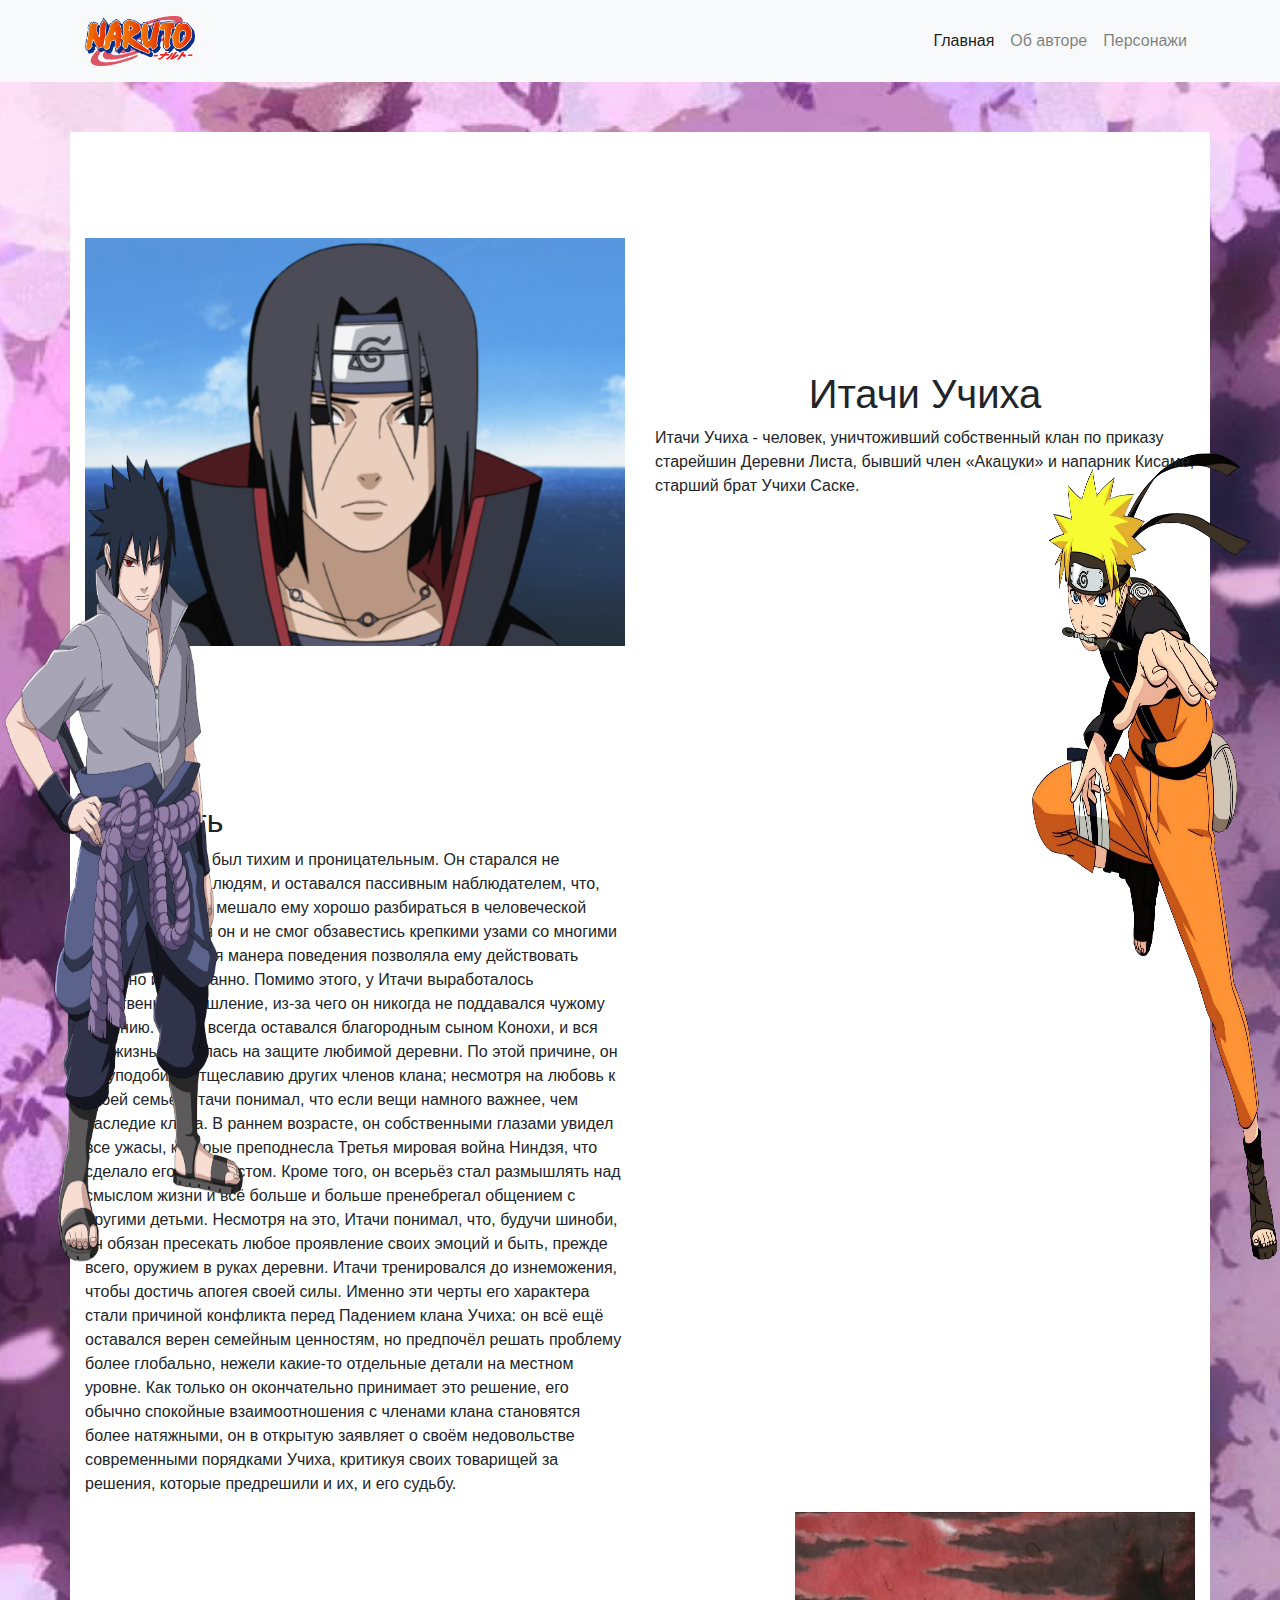
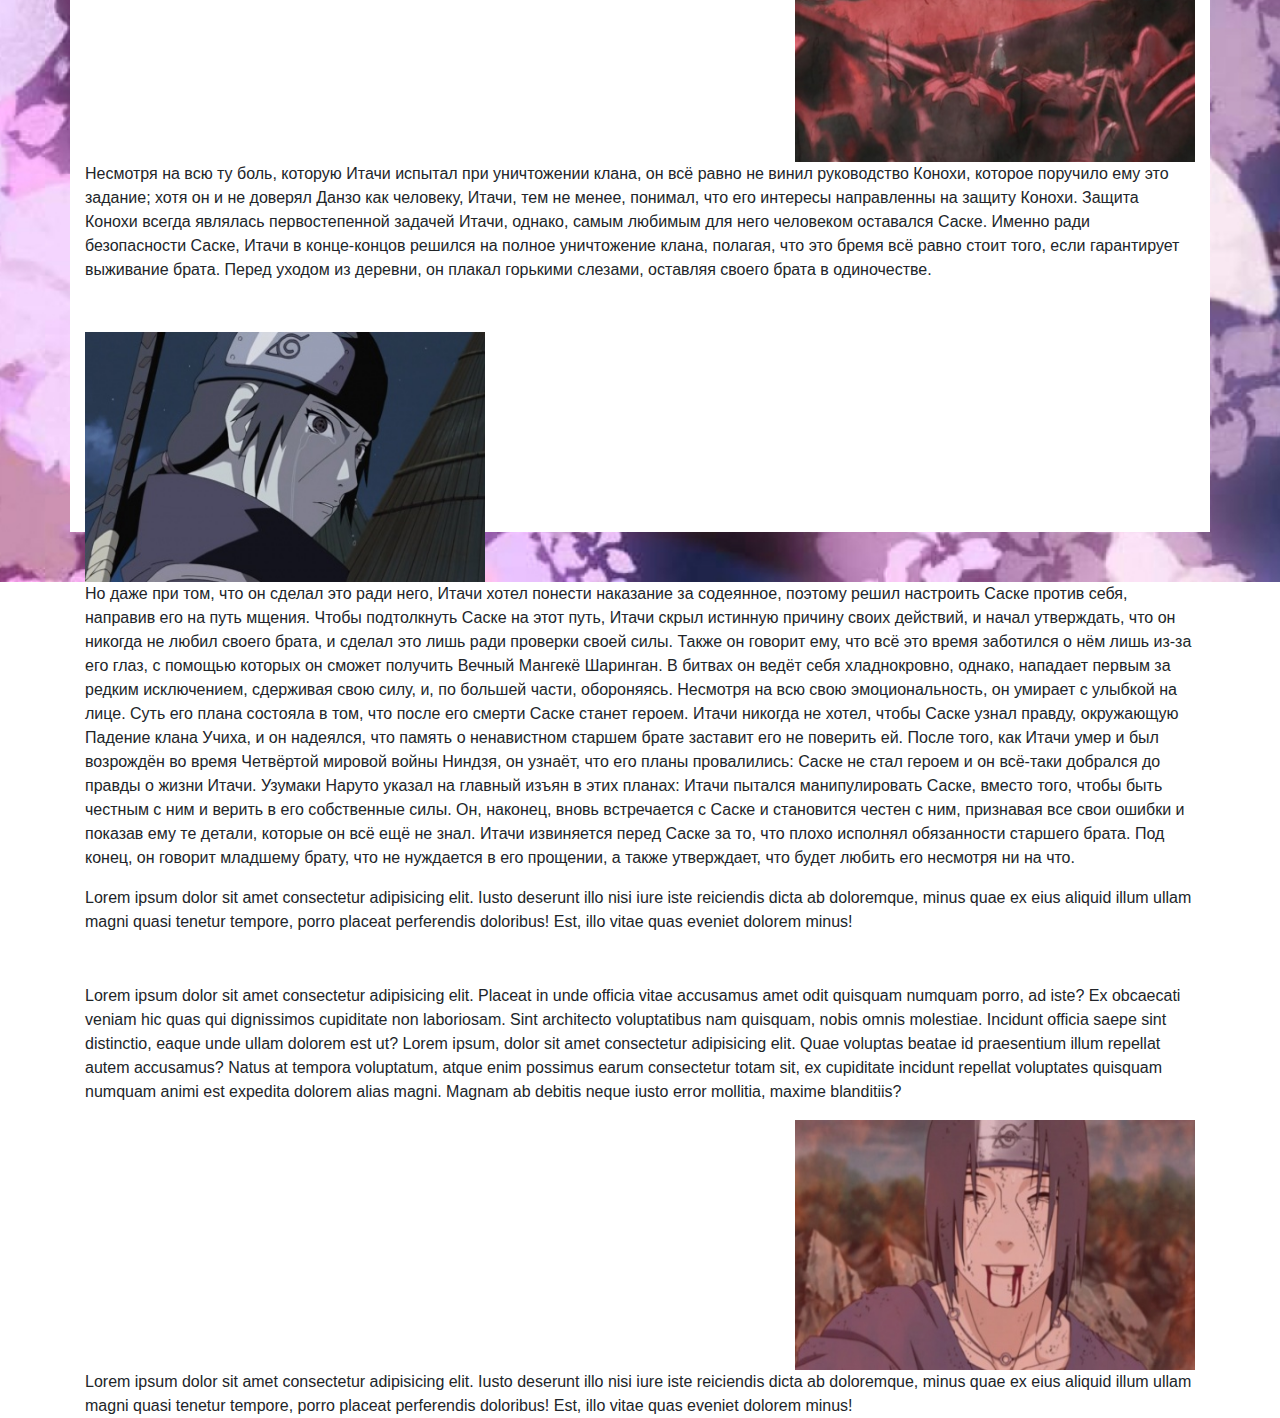
==== itachi.html @ d4781fd3 "Kira" ====
<!DOCTYPE html>
<html lang="ru">
<head>
    <meta charset="UTF-8">
    <meta name="viewport" content="width=device-width, initial-scale=1.0">
    <title>Главная</title>

    <link rel="stylesheet" type="text/css" href="slick/slick/slick.css"/>
    <link rel="stylesheet" type="text/css" href="slick/slick/slick-theme.css"/>
    <link rel="stylesheet" href="bootstrap/css/bootstrap-grid.min.css">
    <link rel="stylesheet" href="bootstrap/css/bootstrap-reboot.min.css">
    <link rel="stylesheet" href="bootstrap/css/bootstrap.min.css">
    <link rel="stylesheet" href="style/css/style.css">

</head>
<body>

  <nav class="navbar navbar-expand-lg navbar-light bg-light">
    <div class="collapse container navbar-collapse" id="navbarText">

      <span class="navbar-text">
        <img src="img/logo.png" alt="" class="logo">
      </span>

      <ul class="navbar-nav">
        <li class="nav-item active">
          <a class="nav-link" href="index.html">Главная<span class="sr-only">(current)</span></a>
        </li>
        <li class="nav-item"> 
          <a class="nav-link" href="kira.html">Об авторе</a>
        </li>
        <li class="nav-item">
          <a class="nav-link" href="index.html#heroes">Персонажи</a>
        </li>
      </ul>
    </div>
  </nav>
      <div class="main">

        <img class='hero__saske' src="img/saske.png" alt="">
        <img class='hero__naruto' src="img/naruto.png" alt="">
        <div class="container about">
            <div class="row">
                <div class="col-6 about__content">
                    <img class='about__pic' src="img/itachi.png" alt="">
                </div>
                <div class="col-6">
                    <div class="about__content">
                        <h1 class='content__name'> Итачи Учиха </h1>
                        <p class="about__paragraph">
                            Итачи Учиха - человек, уничтоживший собственный клан по приказу старейшин Деревни Листа, бывший член «Акацуки» и напарник Кисаме, старший брат Учихи Саске.
                        </p>
                    </div>
                </div>
            </div>


                   <div style='margin-top: 50px;' class="row">
                       <div class="col-6">
                           <h2 class='about__subtitle'>Личность</h2>
                           <p>С детства Итачи был тихим и проницательным. Он старался не привязываться к людям, и оставался пассивным наблюдателем, что, тем не менее, не мешало ему хорошо разбираться в человеческой психологии. Хотя он и не смог обзавестись крепкими узами со многими людьми, подобная манера поведения позволяла ему действовать разумно и обдуманно. Помимо этого, у Итачи выработалось собственное мышление, из-за чего он никогда не поддавался чужому влиянию. Итачи всегда оставался благородным сыном Конохи, и вся его жизнь строилась на защите любимой деревни. По этой причине, он не уподобился тщеславию других членов клана; несмотря на любовь к своей семье, Итачи понимал, что если вещи намного важнее, чем наследие клана. В раннем возрасте, он собственными глазами увидел все ужасы, которые преподнесла Третья мировая война Ниндзя, что сделало его пацифистом. Кроме того, он всерьёз стал размышлять над смыслом жизни и всё больше и больше пренебрегал общением с другими детьми.

                            Несмотря на это, Итачи понимал, что, будучи шиноби, он обязан пресекать любое проявление своих эмоций и быть, прежде всего, оружием в руках деревни. Итачи тренировался до изнеможения, чтобы достичь апогея своей силы. Именно эти черты его характера стали причиной конфликта перед Падением клана Учиха: он всё ещё оставался верен семейным ценностям, но предпочёл решать проблему более глобально, нежели какие-то отдельные детали на местном уровне. Как только он окончательно принимает это решение, его обычно спокойные взаимоотношения с членами клана становятся более натяжными, он в открытую заявляет о своём недовольстве современными порядками Учиха, критикуя своих товарищей за решения, которые предрешили и их, и его судьбу.</p></div>
                       <div class=".col-lg-6 col-12 pic_right"><img class='paragraph__pic' src="img/verysmall-itachi.jpg" alt=""></div>
                   </div>
                   <p>Несмотря на всю ту боль, которую Итачи испытал при уничтожении клана, он всё равно не винил руководство Конохи, которое поручило ему это задание; хотя он и не доверял Данзо как человеку, Итачи, тем не менее, понимал, что его интересы направленны на защиту Конохи. Защита Конохи всегда являлась первостепенной задачей Итачи, однако, самым любимым для него человеком оставался Саске. Именно ради безопасности Саске, Итачи в конце-концов решился на полное уничтожение клана, полагая, что это бремя всё равно стоит того, если гарантирует выживание брата. Перед уходом из деревни, он плакал горькими слезами, оставляя своего брата в одиночестве.</p>

                   <div style='margin-top: 50px;' class="row">
                    <div class=".col-lg-6 col-12 pic_left"><img class='paragraph__pic' src="img/small-itachi.jpg" alt=""></div>
                    <div class=".col-lg-6 col-12">
                        <p>Но даже при том, что он сделал это ради него, Итачи хотел понести наказание за содеянное, поэтому решил настроить Саске против себя, направив его на путь мщения. Чтобы подтолкнуть Саске на этот путь, Итачи скрыл истинную причину своих действий, и начал утверждать, что он никогда не любил своего брата, и сделал это лишь ради проверки своей силы. Также он говорит ему, что всё это время заботился о нём лишь из-за его глаз, с помощью которых он сможет получить Вечный Мангекё Шаринган. В битвах он ведёт себя хладнокровно, однако, нападает первым за редким исключением, сдерживая свою силу, и, по большей части, обороняясь. Несмотря на всю свою эмоциональность, он умирает с улыбкой на лице.

                          Суть его плана состояла в том, что после его смерти Саске станет героем. Итачи никогда не хотел, чтобы Саске узнал правду, окружающую Падение клана Учиха, и он надеялся, что память о ненавистном старшем брате заставит его не поверить ей.
                          
                          После того, как Итачи умер и был возрождён во время Четвёртой мировой войны Ниндзя, он узнаёт, что его планы провалились: Саске не стал героем и он всё-таки добрался до правды о жизни Итачи. Узумаки Наруто указал на главный изъян в этих планах: Итачи пытался манипулировать Саске, вместо того, чтобы быть честным с ним и верить в его собственные силы. Он, наконец, вновь встречается с Саске и становится честен с ним, признавая все свои ошибки и показав ему те детали, которые он всё ещё не знал. Итачи извиняется перед Саске за то, что плохо исполнял обязанности старшего брата. Под конец, он говорит младшему брату, что не нуждается в его прощении, а также утверждает, что будет любить его несмотря ни на что.</p></div>
                </div>
                <p>Lorem ipsum dolor sit amet consectetur adipisicing elit. Iusto deserunt illo nisi iure iste reiciendis dicta ab doloremque, minus quae ex eius aliquid illum ullam magni quasi tenetur tempore, porro placeat perferendis doloribus! Est, illo vitae quas eveniet dolorem minus!</p>

                <div style='margin-top: 50px;' class="row">
                    <div class=".col-lg-6 col-12">
                        <p>Lorem ipsum dolor sit amet consectetur adipisicing elit. Placeat in unde officia vitae accusamus amet odit quisquam numquam porro, ad iste? Ex obcaecati veniam hic quas qui dignissimos cupiditate non laboriosam. Sint architecto voluptatibus nam quisquam, nobis omnis molestiae. Incidunt officia saepe sint distinctio, eaque unde ullam dolorem est ut? Lorem ipsum, dolor sit amet consectetur adipisicing elit. Quae voluptas beatae id praesentium illum repellat autem accusamus? Natus at tempora voluptatum, atque enim possimus earum consectetur totam sit, ex cupiditate incidunt repellat voluptates quisquam numquam animi est expedita dolorem alias magni. Magnam ab debitis neque iusto error mollitia, maxime blanditiis?</p></div>
                    <div class=".col-lg-6 col-12 pic_right"><img class='paragraph__pic' src="img/sad-itachi.jpg" alt=""></div>
                </div>
                <p>Lorem ipsum dolor sit amet consectetur adipisicing elit. Iusto deserunt illo nisi iure iste reiciendis dicta ab doloremque, minus quae ex eius aliquid illum ullam magni quasi tenetur tempore, porro placeat perferendis doloribus! Est, illo vitae quas eveniet dolorem minus!</p>

        </div>

      </div>
    


    <script src="https://code.jquery.com/jquery-3.5.1.slim.min.js" integrity="sha384-DfXdz2htPH0lsSSs5nCTpuj/zy4C+OGpamoFVy38MVBnE+IbbVYUew+OrCXaRkfj" crossorigin="anonymous"></script>
    <script src="https://cdn.jsdelivr.net/npm/popper.js@1.16.0/dist/umd/popper.min.js" integrity="sha384-Q6E9RHvbIyZFJoft+2mJbHaEWldlvI9IOYy5n3zV9zzTtmI3UksdQRVvoxMfooAo" crossorigin="anonymous"></script>
    <script src="https://stackpath.bootstrapcdn.com/bootstrap/4.5.0/js/bootstrap.min.js" integrity="sha384-OgVRvuATP1z7JjHLkuOU7Xw704+h835Lr+6QL9UvYjZE3Ipu6Tp75j7Bh/kR0JKI" crossorigin="anonymous"></script>

</body>
---- style/css/style.css ----
.my-column{
    text-align: center;
}
.logo{
    height: 50px;
}

.main{
    padding-top: 50px;
    padding-bottom: 50px;
}

.hero__container{
    /* margin-top: 100px; */
    background-color: white;
}

.hero__title{
    text-align: center;
}

.hero__img{
    width: 100%;
    margin: auto;
    display: block;
}

.hero__paragraph{
    margin-top: 30px;
    margin-bottom: 30px;
    font-size: 15px;
    text-align: center;
}

.hero__video{
    display: flex;
    justify-content: center;
    align-items: center;
}

.hero__youtube{
    width: 100%;
}

.hero__saske{
    position: absolute;
    top: 450px;
    left: 0;
    z-index: 10000;
    height: 815px;
    width: 250px;
}

.hero__naruto{
    position: absolute;
    top: 450px;
    right: 0;
    height: 815px;
    width: 250px;
}
.slider{
    margin-top: -3px;
}

.slider__container{
    background-color: white;
    padding-left: 0;
    padding-right: 0;
}


.slider-pic{
    height: 500px;
}
.slider-pic{
    height: 500px;
}

.slider-text{
    display: flex;
    flex-direction: column;
    justify-content: center;
    align-items: center;
    padding-left: 10%;
    padding-right: 10%;
}

.main{
    background-image: url('../../img/background.jpg');
    background-size: cover;
}

.about{
    background-color: #fff;
    height: 2000px;
}

.about__pic{
    width: 100%;
}

.about__content{
    display: flex;
    align-items: center;
    justify-content: center;
    flex-direction: column;
    height: 620px;
}

.about__main{
    width: 95%;
    margin: auto;
    text-align: justify;
    margin-top: 40px;
}

.paragraph__pic{
    width: 400px;
    height: 250px;
}

.pic_right{
    display: flex;
    justify-content: flex-end;
}
.pic_left{
    display: flex;
    justify-content: flex-start;
}

.photo{
    width: 700px;
    height: 600px;
    background: grey;
    margin: auto;
}

.kira__container{
    height: 1200px;
    background: white;
    padding-top: 50px;
}

.name{
    text-align: center;
    margin-top: 30px;
}

.kira__about{
    width: 90%;
    margin-top: 30px;
    margin: auto;
}

@media (max-width: 992px){
    .hero__img{
        display: none;
    }
    .hero__naruto{
        display: none;
    }
    .hero__saske{
        display: none;
    }
    .hero__youtube{
        width: 300px;
        margin-top: 30px;
    }
}

@media (max-width: 576px){
    .container{
        max-width: 95% !important;
    }
    .slider-pic{
        width: 100%;
        height: auto;
    }
    .slider__img{
        display: flex;
        justify-content: center;
        align-items: center;
    }
    .slider__container{
        height: 620px;
        padding-top: 30px;
    }
    .photo{
        width: 80%;
        height: 250px;
    }
}
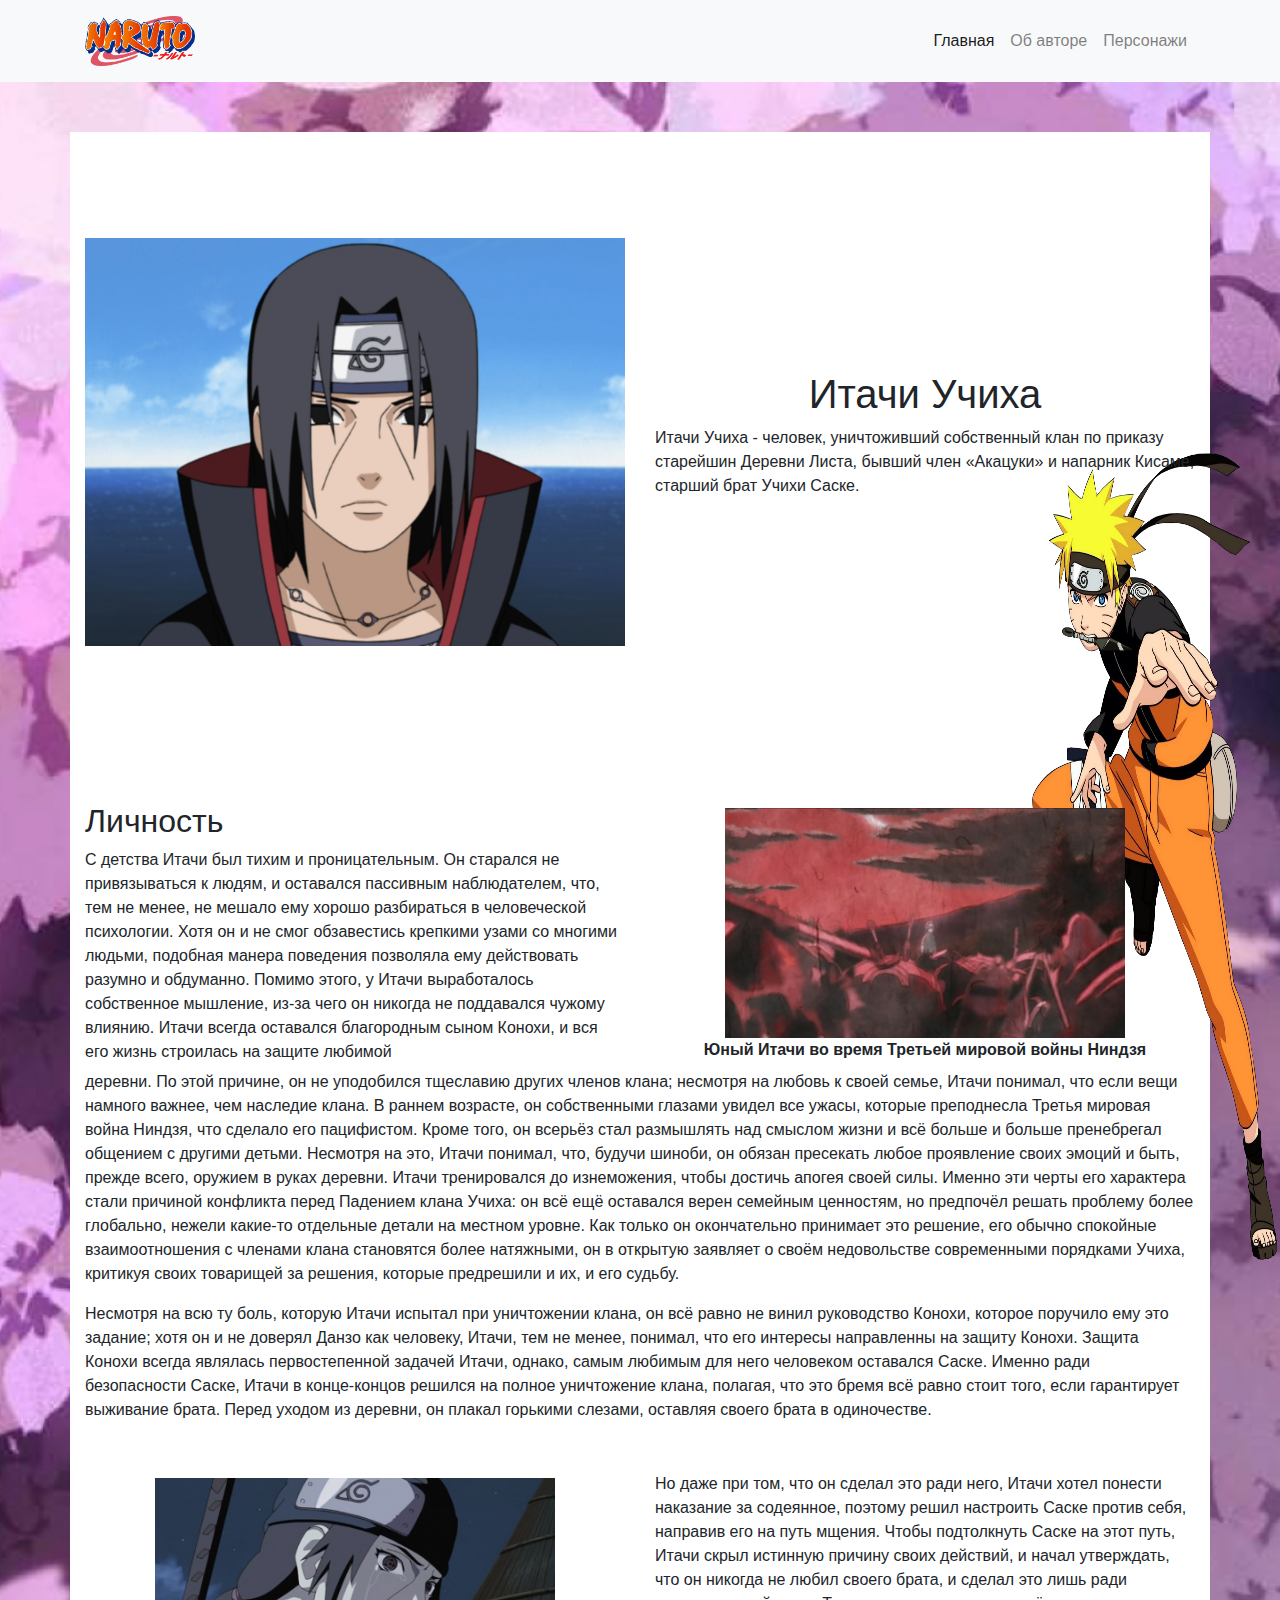
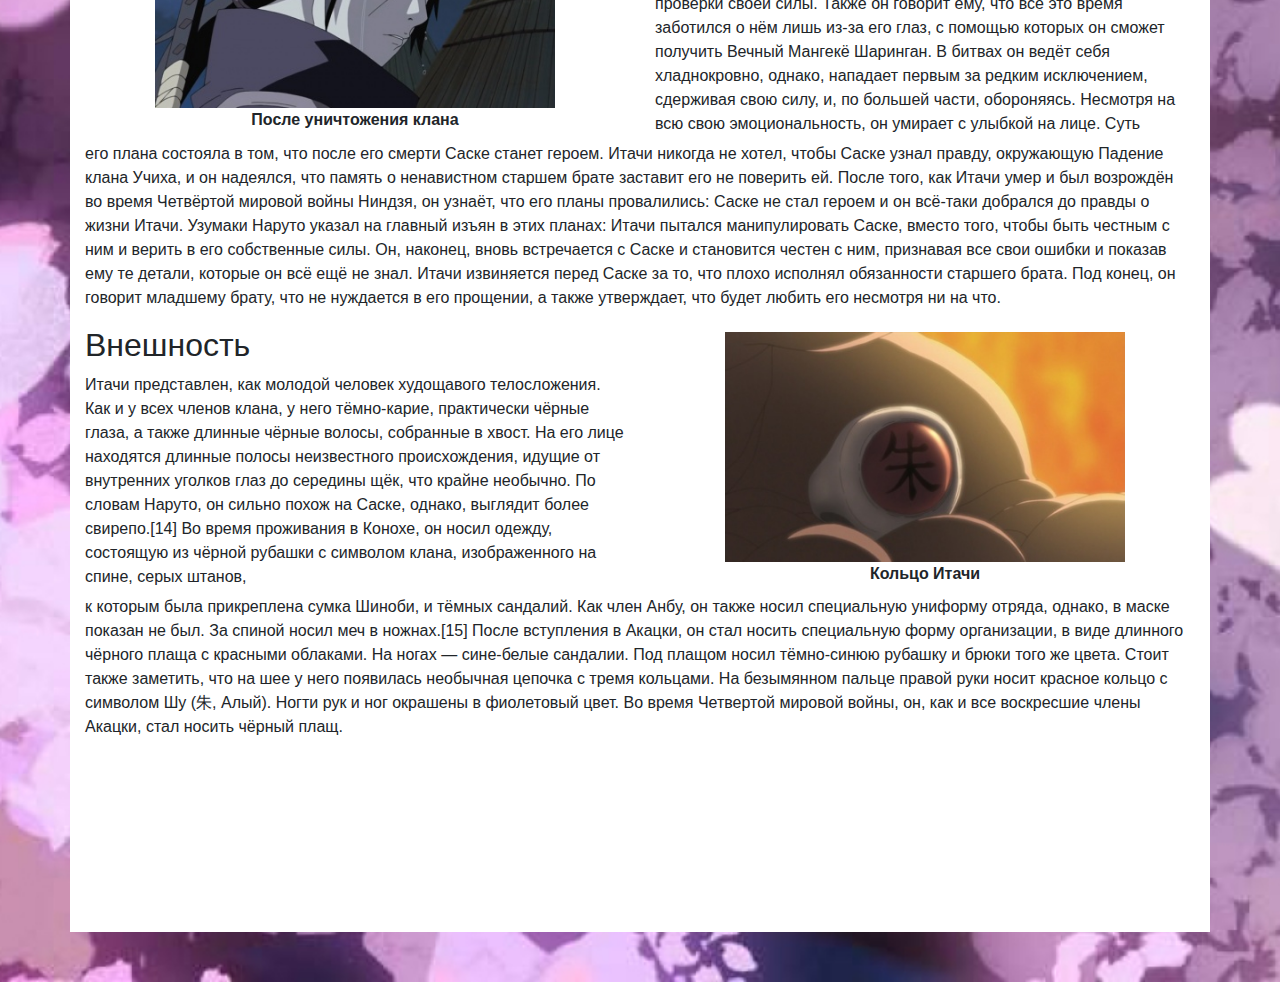
==== commit 1a16d3c1: "lol" ====
--- a/itachi.html
+++ b/itachi.html
@@ -37,7 +37,6 @@
   </nav>
       <div class="main">
 
-        <img class='hero__saske' src="img/saske.png" alt="">
         <img class='hero__naruto' src="img/naruto.png" alt="">
         <div class="container about">
             <div class="row">
@@ -56,32 +55,45 @@
 
 
                    <div style='margin-top: 50px;' class="row">
-                       <div class="col-6">
+                       <div class="col-12 col-lg-6">
                            <h2 class='about__subtitle'>Личность</h2>
-                           <p>С детства Итачи был тихим и проницательным. Он старался не привязываться к людям, и оставался пассивным наблюдателем, что, тем не менее, не мешало ему хорошо разбираться в человеческой психологии. Хотя он и не смог обзавестись крепкими узами со многими людьми, подобная манера поведения позволяла ему действовать разумно и обдуманно. Помимо этого, у Итачи выработалось собственное мышление, из-за чего он никогда не поддавался чужому влиянию. Итачи всегда оставался благородным сыном Конохи, и вся его жизнь строилась на защите любимой деревни. По этой причине, он не уподобился тщеславию других членов клана; несмотря на любовь к своей семье, Итачи понимал, что если вещи намного важнее, чем наследие клана. В раннем возрасте, он собственными глазами увидел все ужасы, которые преподнесла Третья мировая война Ниндзя, что сделало его пацифистом. Кроме того, он всерьёз стал размышлять над смыслом жизни и всё больше и больше пренебрегал общением с другими детьми.
+                           <p>С детства Итачи был тихим и проницательным. Он старался не привязываться к людям, и оставался пассивным наблюдателем, что, тем не менее, не мешало ему хорошо разбираться в человеческой психологии. Хотя он и не смог обзавестись крепкими узами со многими людьми, подобная манера поведения позволяла ему действовать разумно и обдуманно. Помимо этого, у Итачи выработалось собственное мышление, из-за чего он никогда не поддавался чужому влиянию. Итачи всегда оставался благородным сыном Конохи, и вся его жизнь строилась на защите любимой</p></div>
+                       <div class="col-lg-6 col-12 pic_right"><img class='paragraph__pic' src="img/verysmall-itachi.jpg" alt=""> <b>Юный Итачи во время Третьей мировой войны Ниндзя</b> </div>
+                   </div>
+                   <p style='margin-top:-10px;'> деревни. По этой причине, он не уподобился тщеславию других членов клана; несмотря на любовь к своей семье, Итачи понимал, что если вещи намного важнее, чем наследие клана. В раннем возрасте, он собственными глазами увидел все ужасы, которые преподнесла Третья мировая война Ниндзя, что сделало его пацифистом. Кроме того, он всерьёз стал размышлять над смыслом жизни и всё больше и больше пренебрегал общением с другими детьми.
 
-                            Несмотря на это, Итачи понимал, что, будучи шиноби, он обязан пресекать любое проявление своих эмоций и быть, прежде всего, оружием в руках деревни. Итачи тренировался до изнеможения, чтобы достичь апогея своей силы. Именно эти черты его характера стали причиной конфликта перед Падением клана Учиха: он всё ещё оставался верен семейным ценностям, но предпочёл решать проблему более глобально, нежели какие-то отдельные детали на местном уровне. Как только он окончательно принимает это решение, его обычно спокойные взаимоотношения с членами клана становятся более натяжными, он в открытую заявляет о своём недовольстве современными порядками Учиха, критикуя своих товарищей за решения, которые предрешили и их, и его судьбу.</p></div>
-                       <div class=".col-lg-6 col-12 pic_right"><img class='paragraph__pic' src="img/verysmall-itachi.jpg" alt=""></div>
-                   </div>
+                    Несмотря на это, Итачи понимал, что, будучи шиноби, он обязан пресекать любое проявление своих эмоций и быть, прежде всего, оружием в руках деревни. Итачи тренировался до изнеможения, чтобы достичь апогея своей силы. Именно эти черты его характера стали причиной конфликта перед Падением клана Учиха: он всё ещё оставался верен семейным ценностям, но предпочёл решать проблему более глобально, нежели какие-то отдельные детали на местном уровне. Как только он окончательно принимает это решение, его обычно спокойные взаимоотношения с членами клана становятся более натяжными, он в открытую заявляет о своём недовольстве современными порядками Учиха, критикуя своих товарищей за решения, которые предрешили и их, и его судьбу.</p>
                    <p>Несмотря на всю ту боль, которую Итачи испытал при уничтожении клана, он всё равно не винил руководство Конохи, которое поручило ему это задание; хотя он и не доверял Данзо как человеку, Итачи, тем не менее, понимал, что его интересы направленны на защиту Конохи. Защита Конохи всегда являлась первостепенной задачей Итачи, однако, самым любимым для него человеком оставался Саске. Именно ради безопасности Саске, Итачи в конце-концов решился на полное уничтожение клана, полагая, что это бремя всё равно стоит того, если гарантирует выживание брата. Перед уходом из деревни, он плакал горькими слезами, оставляя своего брата в одиночестве.</p>
 
                    <div style='margin-top: 50px;' class="row">
-                    <div class=".col-lg-6 col-12 pic_left"><img class='paragraph__pic' src="img/small-itachi.jpg" alt=""></div>
-                    <div class=".col-lg-6 col-12">
+                    <div class="col-lg-6 col-12 pic_left"><img class='paragraph__pic' src="img/small-itachi.jpg" alt=""> <b>После уничтожения клана</b> </div>
+                    <div class="col-lg-6 col-12">
                         <p>Но даже при том, что он сделал это ради него, Итачи хотел понести наказание за содеянное, поэтому решил настроить Саске против себя, направив его на путь мщения. Чтобы подтолкнуть Саске на этот путь, Итачи скрыл истинную причину своих действий, и начал утверждать, что он никогда не любил своего брата, и сделал это лишь ради проверки своей силы. Также он говорит ему, что всё это время заботился о нём лишь из-за его глаз, с помощью которых он сможет получить Вечный Мангекё Шаринган. В битвах он ведёт себя хладнокровно, однако, нападает первым за редким исключением, сдерживая свою силу, и, по большей части, обороняясь. Несмотря на всю свою эмоциональность, он умирает с улыбкой на лице.
 
-                          Суть его плана состояла в том, что после его смерти Саске станет героем. Итачи никогда не хотел, чтобы Саске узнал правду, окружающую Падение клана Учиха, и он надеялся, что память о ненавистном старшем брате заставит его не поверить ей.
+                          Суть </p></div>
+                        <p class="col-12" style="margin-top: -10px;">его плана состояла в том, что после его смерти Саске станет героем. Итачи никогда не хотел, чтобы Саске узнал правду, окружающую Падение клана Учиха, и он надеялся, что память о ненавистном старшем брате заставит его не поверить ей.
                           
-                          После того, как Итачи умер и был возрождён во время Четвёртой мировой войны Ниндзя, он узнаёт, что его планы провалились: Саске не стал героем и он всё-таки добрался до правды о жизни Итачи. Узумаки Наруто указал на главный изъян в этих планах: Итачи пытался манипулировать Саске, вместо того, чтобы быть честным с ним и верить в его собственные силы. Он, наконец, вновь встречается с Саске и становится честен с ним, признавая все свои ошибки и показав ему те детали, которые он всё ещё не знал. Итачи извиняется перед Саске за то, что плохо исполнял обязанности старшего брата. Под конец, он говорит младшему брату, что не нуждается в его прощении, а также утверждает, что будет любить его несмотря ни на что.</p></div>
+                          После того, как Итачи умер и был возрождён во время Четвёртой мировой войны Ниндзя, он узнаёт, что его планы провалились: Саске не стал героем и он всё-таки добрался до правды о жизни Итачи. Узумаки Наруто указал на главный изъян в этих планах: Итачи пытался манипулировать Саске, вместо того, чтобы быть честным с ним и верить в его собственные силы. Он, наконец, вновь встречается с Саске и становится честен с ним, признавая все свои ошибки и показав ему те детали, которые он всё ещё не знал. Итачи извиняется перед Саске за то, что плохо исполнял обязанности старшего брата. Под конец, он говорит младшему брату, что не нуждается в его прощении, а также утверждает, что будет любить его несмотря ни на что.</p>
                 </div>
-                <p>Lorem ipsum dolor sit amet consectetur adipisicing elit. Iusto deserunt illo nisi iure iste reiciendis dicta ab doloremque, minus quae ex eius aliquid illum ullam magni quasi tenetur tempore, porro placeat perferendis doloribus! Est, illo vitae quas eveniet dolorem minus!</p>
+                <!-- <p>Lorem ipsum dolor sit amet consectetur adipisicing elit. Iusto deserunt illo nisi iure iste reiciendis dicta ab doloremque, minus quae ex eius aliquid illum ullam magni quasi tenetur tempore, porro placeat perferendis doloribus! Est, illo vitae quas eveniet dolorem minus!</p> -->
+  
 
-                <div style='margin-top: 50px;' class="row">
-                    <div class=".col-lg-6 col-12">
-                        <p>Lorem ipsum dolor sit amet consectetur adipisicing elit. Placeat in unde officia vitae accusamus amet odit quisquam numquam porro, ad iste? Ex obcaecati veniam hic quas qui dignissimos cupiditate non laboriosam. Sint architecto voluptatibus nam quisquam, nobis omnis molestiae. Incidunt officia saepe sint distinctio, eaque unde ullam dolorem est ut? Lorem ipsum, dolor sit amet consectetur adipisicing elit. Quae voluptas beatae id praesentium illum repellat autem accusamus? Natus at tempora voluptatum, atque enim possimus earum consectetur totam sit, ex cupiditate incidunt repellat voluptates quisquam numquam animi est expedita dolorem alias magni. Magnam ab debitis neque iusto error mollitia, maxime blanditiis?</p></div>
-                    <div class=".col-lg-6 col-12 pic_right"><img class='paragraph__pic' src="img/sad-itachi.jpg" alt=""></div>
+                <div class="row">
+                  <div class="col-lg-6">
+                    <h2 class="about__subtitle">Внешность</h2>
+                    <p>Итачи представлен, как молодой человек худощавого телосложения. Как и у всех членов клана, у него тёмно-карие, практически чёрные глаза, а также длинные чёрные волосы, собранные в хвост. На его лице находятся длинные полосы неизвестного происхождения, идущие от внутренних уголков глаз до середины щёк, что крайне необычно. По словам Наруто, он сильно похож на Саске, однако, выглядит более свирепо.[14]
+    
+                      Во время проживания в Конохе, он носил одежду, состоящую из чёрной рубашки с символом клана, изображенного на спине, серых штанов,</p>
+                  </div>
+                  <div class="col-lg-6 pic_right">
+                    <img class='paragraph__pic' src="img/ring-itachi.jpg" alt="">
+                    <b>Кольцо Итачи</b>
+                  </div>
                 </div>
-                <p>Lorem ipsum dolor sit amet consectetur adipisicing elit. Iusto deserunt illo nisi iure iste reiciendis dicta ab doloremque, minus quae ex eius aliquid illum ullam magni quasi tenetur tempore, porro placeat perferendis doloribus! Est, illo vitae quas eveniet dolorem minus!</p>
+                <p style='margin-top: -10px;'>к которым была прикреплена сумка Шиноби, и тёмных сандалий. Как член Анбу, он также носил специальную униформу отряда, однако, в маске показан не был. За спиной носил меч в ножнах.[15] После вступления в Акацки, он стал носить специальную форму организации, в виде длинного чёрного плаща с красными облаками. На ногах — сине-белые сандалии. Под плащом носил тёмно-синюю рубашку и брюки того же цвета. Стоит также заметить, что на шее у него появилась необычная цепочка с тремя кольцами. На безымянном пальце правой руки носит красное кольцо с символом Шу (朱, Алый). Ногти рук и ног окрашены в фиолетовый цвет.
+                      
+                  Во время Четвертой мировой войны, он, как и все воскресшие члены Акацки, стал носить чёрный плащ.</p>
+
 
         </div>
 
--- a/style/css/style.css
+++ b/style/css/style.css
@@ -92,7 +92,7 @@
 
 .about{
     background-color: #fff;
-    height: 2000px;
+    height: 2400px;
 }
 
 .about__pic{
@@ -116,23 +116,37 @@
 
 .paragraph__pic{
     width: 400px;
-    height: 250px;
+    height: 230px;
 }
 
 .pic_right{
     display: flex;
-    justify-content: flex-end;
+    align-items: center;
+    /* justify-content: flex-end; */
+    flex-direction: column;
+
+    align-items: center;
+    justify-content: center;
+    height: 265px;
 }
 .pic_left{
     display: flex;
-    justify-content: flex-start;
+    /* justify-content: flex-start; */
+
+    /* justify-content: flex-end; */
+    flex-direction: column;
+
+    align-items: center;
+    justify-content: center;
+    height: 265px;
 }
 
 .photo{
-    width: 700px;
+    width: 300px;
     height: 600px;
     background: grey;
     margin: auto;
+    display: block;
 }
 
 .kira__container{
@@ -141,6 +155,12 @@
     padding-top: 50px;
 }
 
+.Kira__text{
+    width: 60%;
+    margin: auto;
+    /* text-align: center; */
+}
+
 .name{
     text-align: center;
     margin-top: 30px;
@@ -189,4 +209,15 @@
         width: 80%;
         height: 250px;
     }
-}+    .paragraph__pic{
+        width: 310px;
+        margin-top: 25px;
+    }
+    b{
+        margin-bottom: 45px;
+    }
+
+    .about{
+        height: 5200px;
+    }
+}
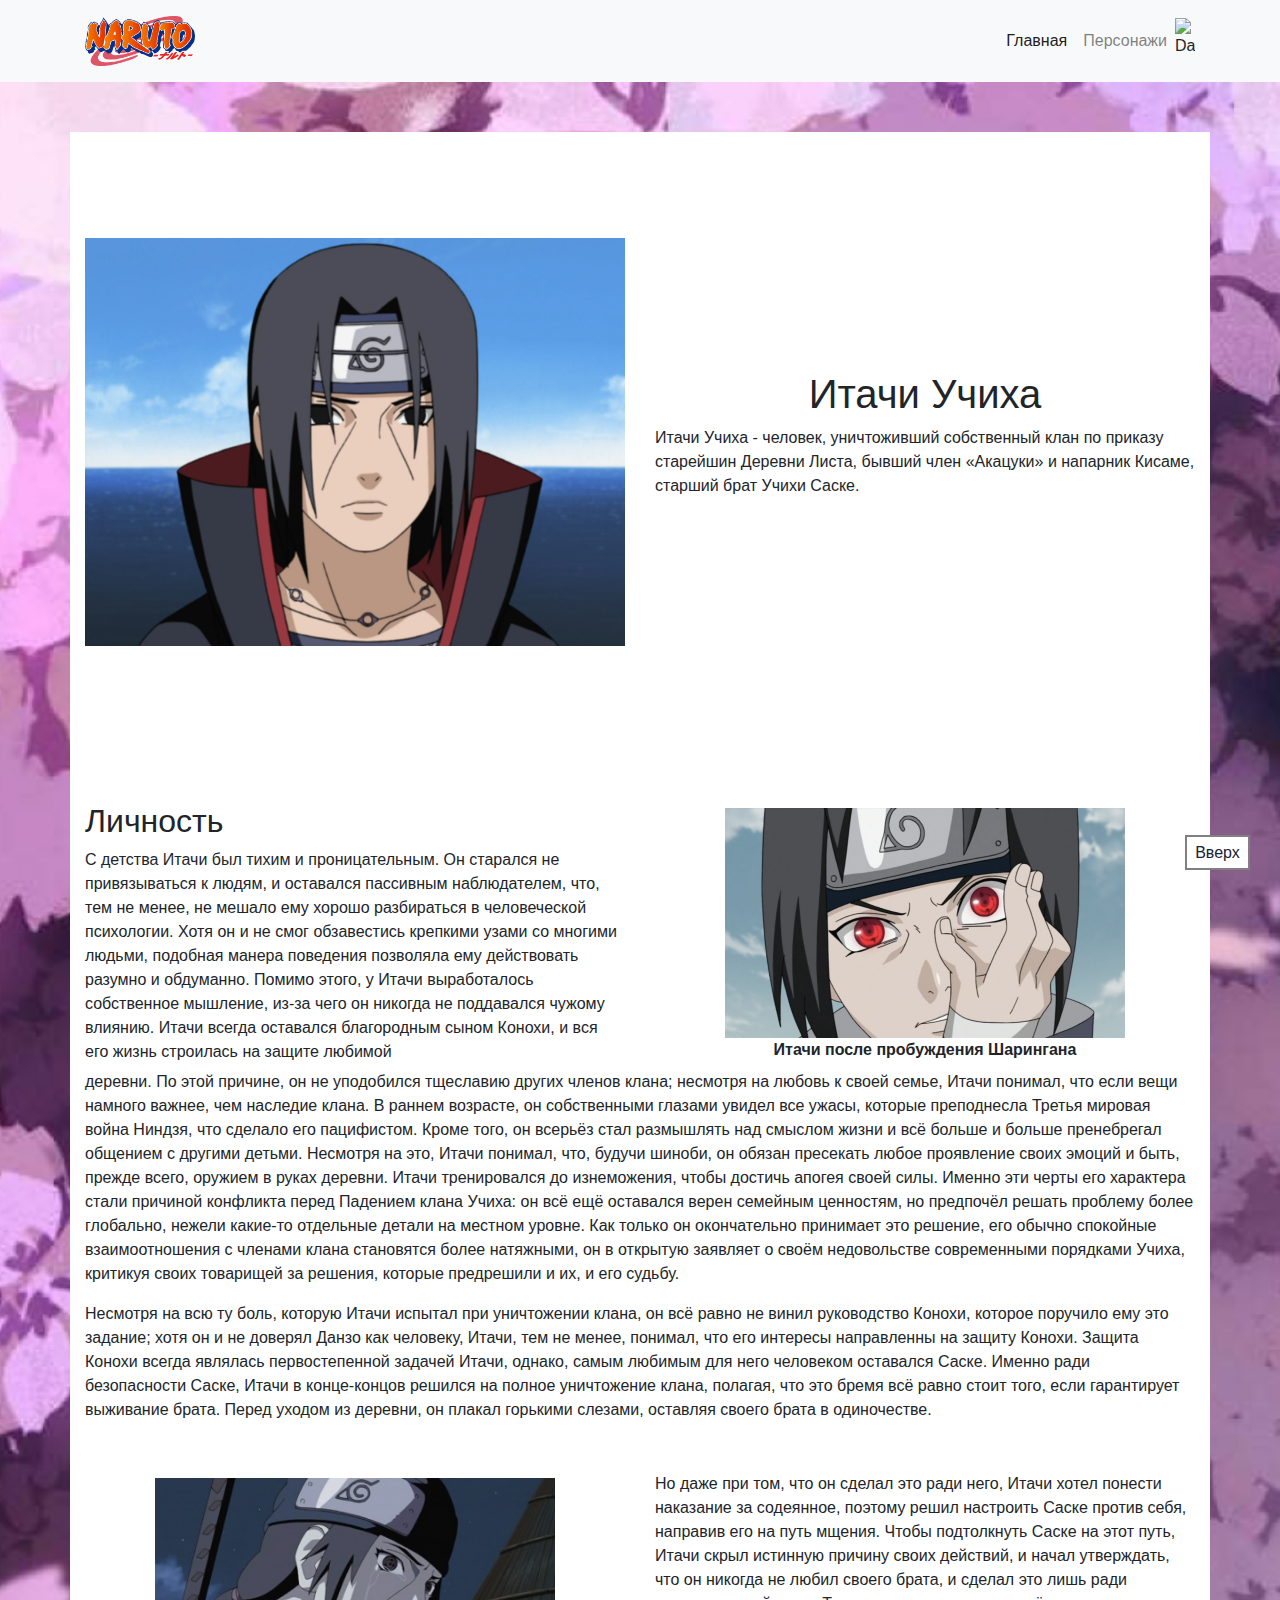
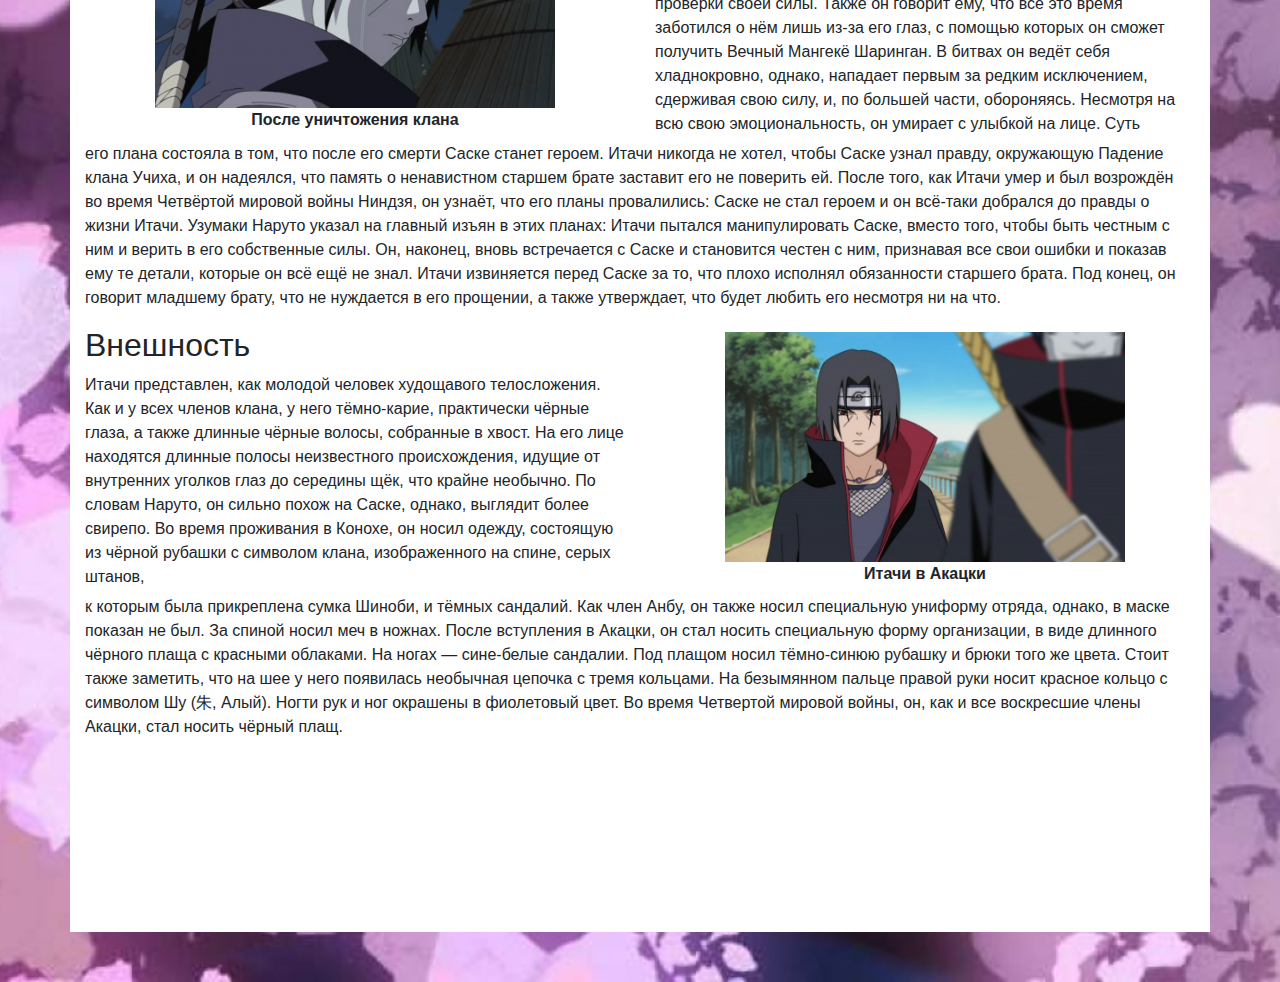
==== commit fdb84f00: "aaaa" ====
--- a/itachi.html
+++ b/itachi.html
@@ -3,7 +3,7 @@
 <head>
     <meta charset="UTF-8">
     <meta name="viewport" content="width=device-width, initial-scale=1.0">
-    <title>Главная</title>
+    <title> Итачи </title>
 
     <link rel="stylesheet" type="text/css" href="slick/slick/slick.css"/>
     <link rel="stylesheet" type="text/css" href="slick/slick/slick-theme.css"/>
@@ -14,6 +14,7 @@
 
 </head>
 <body>
+  <a name="up"></a>
 
   <nav class="navbar navbar-expand-lg navbar-light bg-light">
     <div class="collapse container navbar-collapse" id="navbarText">
@@ -26,18 +27,18 @@
         <li class="nav-item active">
           <a class="nav-link" href="index.html">Главная<span class="sr-only">(current)</span></a>
         </li>
-        <li class="nav-item"> 
-          <a class="nav-link" href="kira.html">Об авторе</a>
-        </li>
         <li class="nav-item">
           <a class="nav-link" href="index.html#heroes">Персонажи</a>
         </li>
+        <li> 
+          <a type="btn" class="change"><img src="https://www.pinclipart.com/picdir/big/405-4055643_moon-sticker-crescent-clipart.png" alt="Dark" title="Dark theme" style="max-width: 20px; margin-top: -3px; cursor: pointer;"></a>
+        </li>
       </ul>
+      
     </div>
   </nav>
       <div class="main">
 
-        <img class='hero__naruto' src="img/naruto.png" alt="">
         <div class="container about">
             <div class="row">
                 <div class="col-6 about__content">
@@ -58,7 +59,7 @@
                        <div class="col-12 col-lg-6">
                            <h2 class='about__subtitle'>Личность</h2>
                            <p>С детства Итачи был тихим и проницательным. Он старался не привязываться к людям, и оставался пассивным наблюдателем, что, тем не менее, не мешало ему хорошо разбираться в человеческой психологии. Хотя он и не смог обзавестись крепкими узами со многими людьми, подобная манера поведения позволяла ему действовать разумно и обдуманно. Помимо этого, у Итачи выработалось собственное мышление, из-за чего он никогда не поддавался чужому влиянию. Итачи всегда оставался благородным сыном Конохи, и вся его жизнь строилась на защите любимой</p></div>
-                       <div class="col-lg-6 col-12 pic_right"><img class='paragraph__pic' src="img/verysmall-itachi.jpg" alt=""> <b>Юный Итачи во время Третьей мировой войны Ниндзя</b> </div>
+                       <div class="col-lg-6 col-12 pic_right"><img class='paragraph__pic' src="img/itc1.jpg" alt=""> <b>Итачи после пробуждения Шарингана</b> </div>
                    </div>
                    <p style='margin-top:-10px;'> деревни. По этой причине, он не уподобился тщеславию других членов клана; несмотря на любовь к своей семье, Итачи понимал, что если вещи намного важнее, чем наследие клана. В раннем возрасте, он собственными глазами увидел все ужасы, которые преподнесла Третья мировая война Ниндзя, что сделало его пацифистом. Кроме того, он всерьёз стал размышлять над смыслом жизни и всё больше и больше пренебрегал общением с другими детьми.
 
@@ -75,22 +76,20 @@
                           
                           После того, как Итачи умер и был возрождён во время Четвёртой мировой войны Ниндзя, он узнаёт, что его планы провалились: Саске не стал героем и он всё-таки добрался до правды о жизни Итачи. Узумаки Наруто указал на главный изъян в этих планах: Итачи пытался манипулировать Саске, вместо того, чтобы быть честным с ним и верить в его собственные силы. Он, наконец, вновь встречается с Саске и становится честен с ним, признавая все свои ошибки и показав ему те детали, которые он всё ещё не знал. Итачи извиняется перед Саске за то, что плохо исполнял обязанности старшего брата. Под конец, он говорит младшему брату, что не нуждается в его прощении, а также утверждает, что будет любить его несмотря ни на что.</p>
                 </div>
-                <!-- <p>Lorem ipsum dolor sit amet consectetur adipisicing elit. Iusto deserunt illo nisi iure iste reiciendis dicta ab doloremque, minus quae ex eius aliquid illum ullam magni quasi tenetur tempore, porro placeat perferendis doloribus! Est, illo vitae quas eveniet dolorem minus!</p> -->
-  
 
                 <div class="row">
                   <div class="col-lg-6">
                     <h2 class="about__subtitle">Внешность</h2>
-                    <p>Итачи представлен, как молодой человек худощавого телосложения. Как и у всех членов клана, у него тёмно-карие, практически чёрные глаза, а также длинные чёрные волосы, собранные в хвост. На его лице находятся длинные полосы неизвестного происхождения, идущие от внутренних уголков глаз до середины щёк, что крайне необычно. По словам Наруто, он сильно похож на Саске, однако, выглядит более свирепо.[14]
+                    <p>Итачи представлен, как молодой человек худощавого телосложения. Как и у всех членов клана, у него тёмно-карие, практически чёрные глаза, а также длинные чёрные волосы, собранные в хвост. На его лице находятся длинные полосы неизвестного происхождения, идущие от внутренних уголков глаз до середины щёк, что крайне необычно. По словам Наруто, он сильно похож на Саске, однако, выглядит более свирепо.
     
                       Во время проживания в Конохе, он носил одежду, состоящую из чёрной рубашки с символом клана, изображенного на спине, серых штанов,</p>
                   </div>
                   <div class="col-lg-6 pic_right">
-                    <img class='paragraph__pic' src="img/ring-itachi.jpg" alt="">
-                    <b>Кольцо Итачи</b>
+                    <img class='paragraph__pic' src="img/itc2.jpg" alt="">
+                    <b>Итачи в Акацки </b>
                   </div>
                 </div>
-                <p style='margin-top: -10px;'>к которым была прикреплена сумка Шиноби, и тёмных сандалий. Как член Анбу, он также носил специальную униформу отряда, однако, в маске показан не был. За спиной носил меч в ножнах.[15] После вступления в Акацки, он стал носить специальную форму организации, в виде длинного чёрного плаща с красными облаками. На ногах — сине-белые сандалии. Под плащом носил тёмно-синюю рубашку и брюки того же цвета. Стоит также заметить, что на шее у него появилась необычная цепочка с тремя кольцами. На безымянном пальце правой руки носит красное кольцо с символом Шу (朱, Алый). Ногти рук и ног окрашены в фиолетовый цвет.
+                <p style='margin-top: -10px;'>к которым была прикреплена сумка Шиноби, и тёмных сандалий. Как член Анбу, он также носил специальную униформу отряда, однако, в маске показан не был. За спиной носил меч в ножнах. После вступления в Акацки, он стал носить специальную форму организации, в виде длинного чёрного плаща с красными облаками. На ногах — сине-белые сандалии. Под плащом носил тёмно-синюю рубашку и брюки того же цвета. Стоит также заметить, что на шее у него появилась необычная цепочка с тремя кольцами. На безымянном пальце правой руки носит красное кольцо с символом Шу (朱, Алый). Ногти рук и ног окрашены в фиолетовый цвет.
                       
                   Во время Четвертой мировой войны, он, как и все воскресшие члены Акацки, стал носить чёрный плащ.</p>
 
@@ -105,4 +104,19 @@
     <script src="https://cdn.jsdelivr.net/npm/popper.js@1.16.0/dist/umd/popper.min.js" integrity="sha384-Q6E9RHvbIyZFJoft+2mJbHaEWldlvI9IOYy5n3zV9zzTtmI3UksdQRVvoxMfooAo" crossorigin="anonymous"></script>
     <script src="https://stackpath.bootstrapcdn.com/bootstrap/4.5.0/js/bootstrap.min.js" integrity="sha384-OgVRvuATP1z7JjHLkuOU7Xw704+h835Lr+6QL9UvYjZE3Ipu6Tp75j7Bh/kR0JKI" crossorigin="anonymous"></script>
 
-</body>+    <script type="text/javascript">
+      $(function(){
+      var gun = localStorage.getItem('name') === null || localStorage.getItem('name') === 'false' ? false : true;
+      $("body").toggleClass("dark", gun);
+      $(".change").on("click", function() {
+      $("body").toggleClass("dark");
+      var gun = $('body').is('.dark'); 
+     localStorage.setItem('name', gun); 
+      });});
+      </script>
+
+       <div class="up"> <a href="#up" class="link-up"> Вверх </a></div> 
+
+</body>
+</body>
+</html>
--- a/style/css/style.css
+++ b/style/css/style.css
@@ -44,19 +44,21 @@
 
 .hero__saske{
     position: absolute;
-    top: 450px;
+    padding-bottom: 350px;
+    top: auto;
     left: 0;
     z-index: 10000;
-    height: 815px;
-    width: 250px;
+    height: 1500px;
+    width: 430px;
 }
 
 .hero__naruto{
     position: absolute;
-    top: 450px;
+    padding-bottom: 350px;
+    top: auto;
     right: 0;
-    height: 815px;
-    width: 250px;
+    height: 1500px;
+    width: 430px;
 }
 .slider{
     margin-top: -3px;
@@ -142,7 +144,7 @@
 }
 
 .photo{
-    width: 300px;
+    width: 1000px;
     height: 600px;
     background: grey;
     margin: auto;
@@ -221,3 +223,39 @@
         height: 5200px;
     }
 }
+html .dark * {
+    background-color: #1d1c1c !important;
+    color: #fff!important;
+    }
+
+    img.animate1 {
+
+        filter: alpha (Opacity=25);
+        
+        opacity: 0.25;
+        
+        }
+        
+        img.animate1:hover {
+        
+        filter: alpha (Opacity=100);
+        
+        opacity: 1;
+        
+        }
+.up{
+    width: 65px;
+    height: 35px;
+    border: 2px solid grey;
+    display: flex;
+    justify-content: center;
+    align-items: center;
+    position: fixed;
+    bottom: 30px;
+    right: 30px;
+    background: white;
+}
+
+.link-up{
+   color: #192135;
+}
